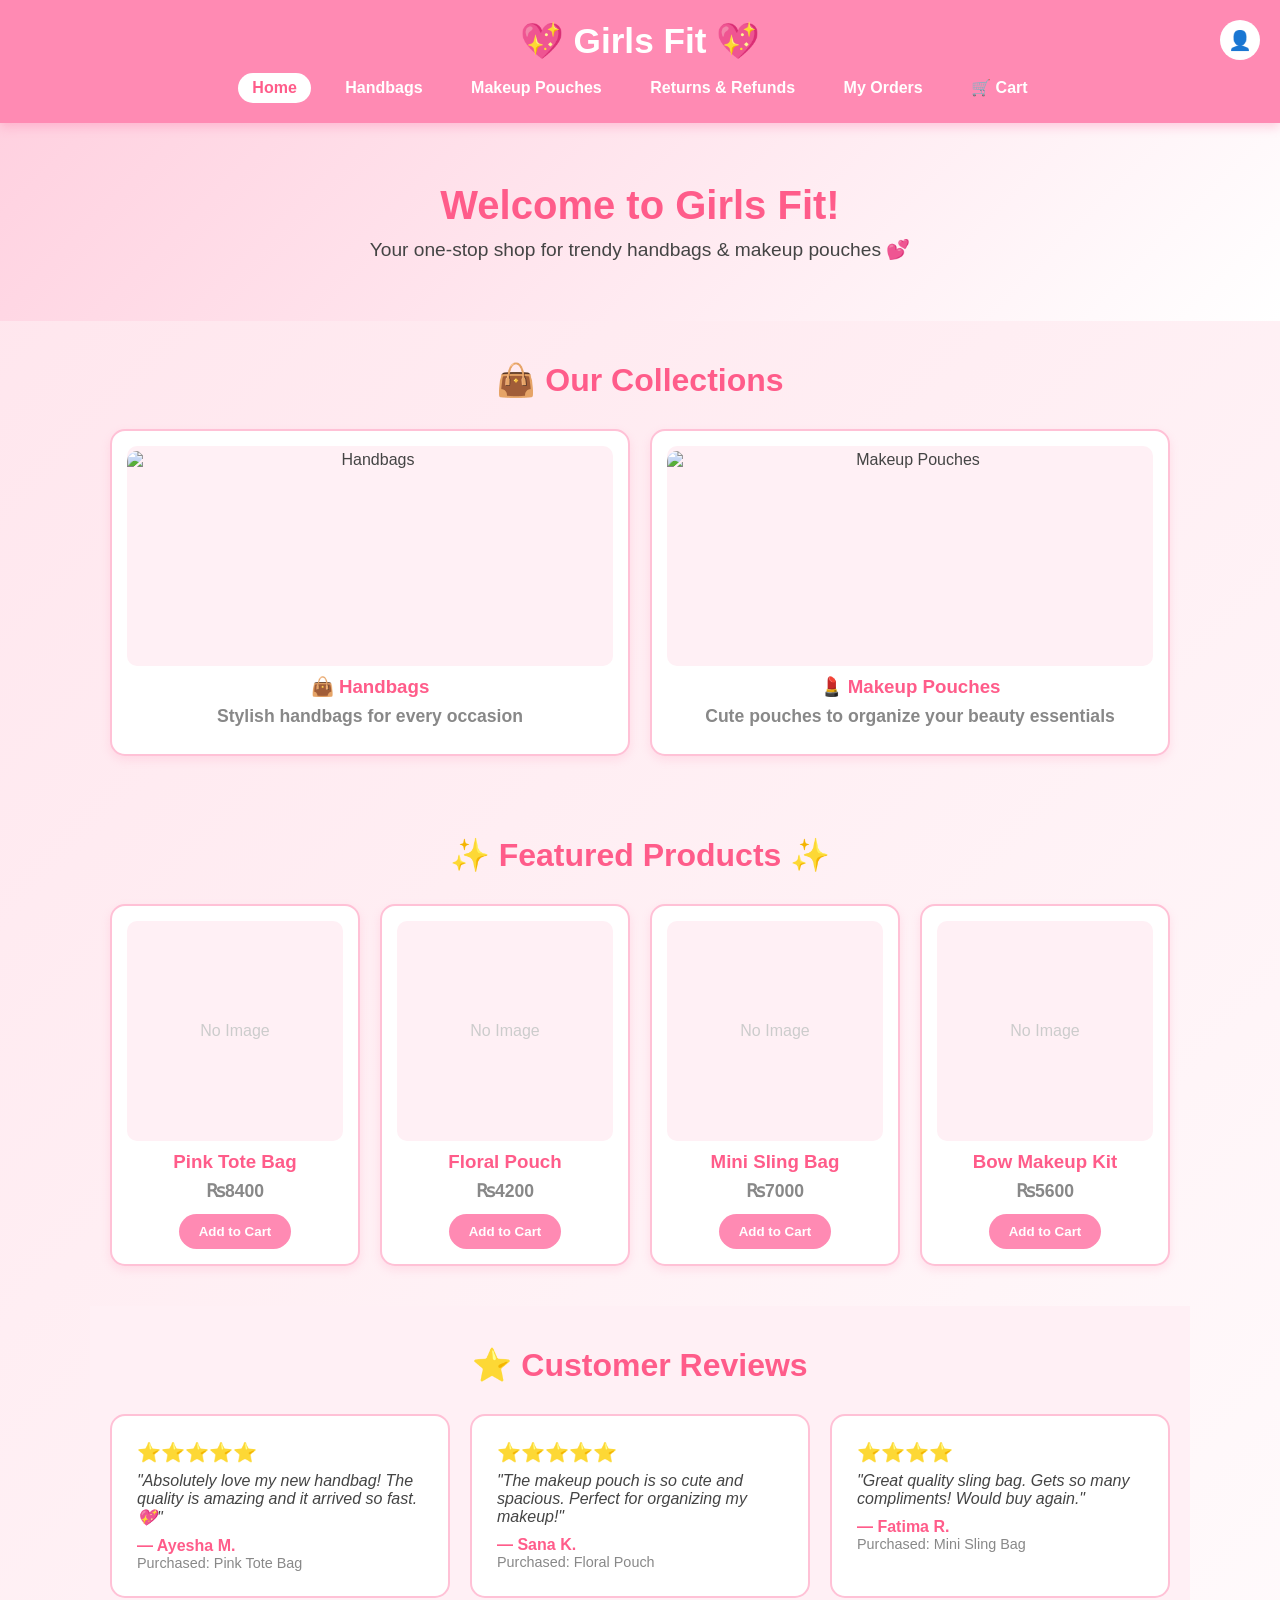
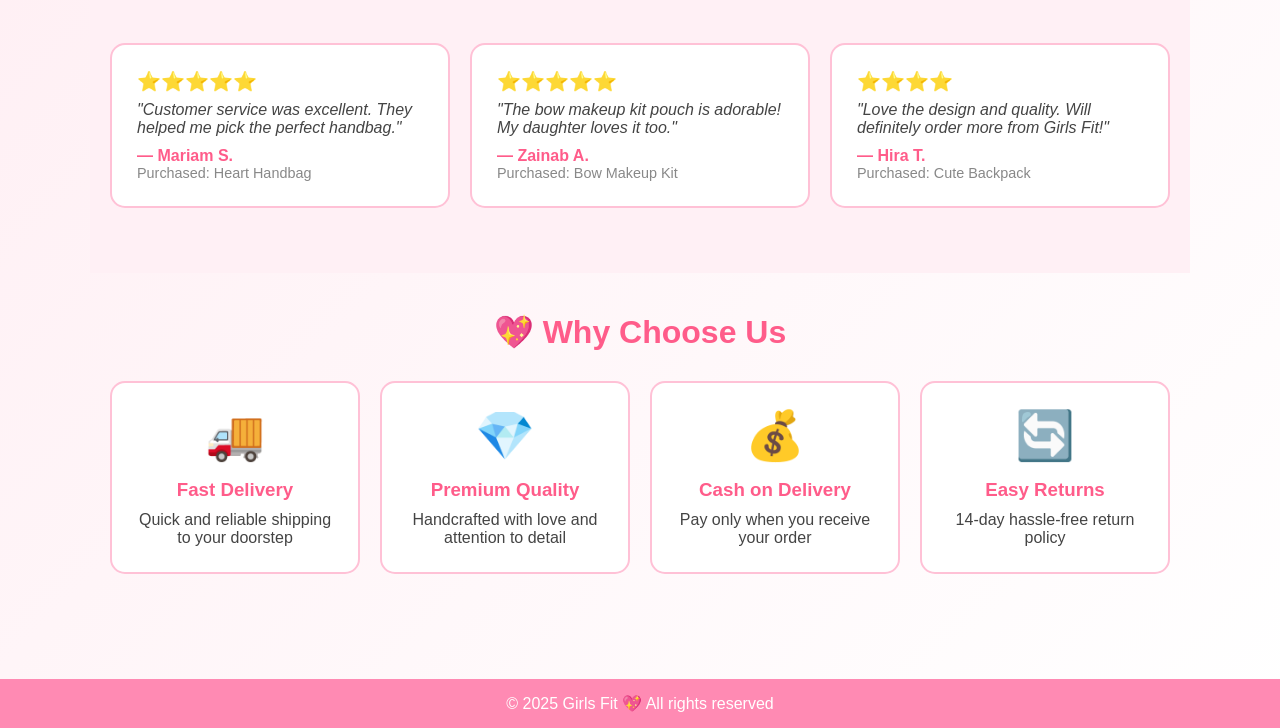
==== index.html @ 37a4bc00 "Add files via upload" ====
<!DOCTYPE html>
<html lang="en">
<head>
<meta charset="UTF-8">
<title>💖 Girls Fit 💖</title>
<link rel="stylesheet" href="style.css">
<script src="https://www.gstatic.com/firebasejs/10.7.1/firebase-app-compat.js"></script>
<script src="https://www.gstatic.com/firebasejs/10.7.1/firebase-auth-compat.js"></script>
<script src="https://www.gstatic.com/firebasejs/10.7.1/firebase-storage-compat.js"></script>
<script src="firebase-config.js"></script>
<script src="auth.js"></script>
</head>
<body>

<header style="position:relative;">
  <div class="profile-icon" id="profileIcon" onclick="toggleDropdown()" title="Sign In">👤</div>
  <div class="dropdown-menu" id="dropdownMenu">
    <a href="javascript:void(0)" onclick="signInWithGoogle()" class="google-btn">
      <span class="google-icon">G</span> Continue with Google
    </a>
  </div>
  <h1>💖 Girls Fit 💖</h1>
  <nav id="navBar">
    <a href="index.html" class="active">Home</a>
    <a href="handbags.html">Handbags</a>
    <a href="pouches.html">Makeup Pouches</a>
    <a href="returns.html">Returns & Refunds</a>
    <a href="orders.html">My Orders</a>
    <a href="cart.html">🛒 Cart</a>
  </nav>
</header>

<!-- Banner Section -->
    <section class="hero">
      <h2>Welcome to Girls Fit!</h2>
      <p>Your one-stop shop for trendy handbags & makeup pouches 💕</p>
    </section>


<!-- Collections Section -->
<section class="collections" style="padding:40px 20px;max-width:1100px;margin:auto;">
  <h2 style="text-align:center;color:#ff5c8a;margin-bottom:30px;font-size:2em;">👜 Our Collections</h2>
  <div class="product-grid">
    <div class="product-card" onclick="location.href='handbags.html'" style="cursor:pointer;">
      <div style="width:100%;height:220px;display:flex;align-items:center;justify-content:center;overflow:hidden;border-radius:10px;margin-bottom:10px;background:#fff0f5;">
        <img src="https://images.unsplash.com/photo-1584917865442-de89df76afd3?w=400" alt="Handbags" style="max-width:100%;max-height:100%;object-fit:contain;">
      </div>
      <h3>👜 Handbags</h3>
      <p>Stylish handbags for every occasion</p>
    </div>
    <div class="product-card" onclick="location.href='pouches.html'" style="cursor:pointer;">
      <div style="width:100%;height:220px;display:flex;align-items:center;justify-content:center;overflow:hidden;border-radius:10px;margin-bottom:10px;background:#fff0f5;">
        <img src="https://images.unsplash.com/photo-1586495777744-4413f21062fa?w=400" alt="Makeup Pouches" style="max-width:100%;max-height:100%;object-fit:contain;">
      </div>
      <h3>💄 Makeup Pouches</h3>
      <p>Cute pouches to organize your beauty essentials</p>
    </div>
  </div>
</section>

<!-- Featured Products -->
<section class="products">
  <h2>✨ Featured Products ✨</h2>
  <div class="product-grid" id="featuredProducts"></div>
</section>

<!-- Customer Reviews -->
<section class="reviews" style="padding:40px 20px;max-width:1100px;margin:auto;background:#fff0f5;">
  <h2 style="text-align:center;color:#ff5c8a;margin-bottom:30px;font-size:2em;">⭐ Customer Reviews</h2>
  <div class="product-grid" id="reviewsGrid" style="grid-template-columns:repeat(auto-fit, minmax(280px, 1fr));"></div>
</section>

<!-- Why Choose Us -->
<section class="why-us" style="padding:40px 20px;max-width:1100px;margin:auto;">
  <h2 style="text-align:center;color:#ff5c8a;margin-bottom:30px;font-size:2em;">💖 Why Choose Us</h2>
  <div style="display:grid;grid-template-columns:repeat(auto-fit,minmax(250px,1fr));gap:20px;">
    <div class="policy-box" style="text-align:center;">
      <div style="font-size:3em;">🚚</div>
      <h3 style="color:#ff5c8a;">Fast Delivery</h3>
      <p>Quick and reliable shipping to your doorstep</p>
    </div>
    <div class="policy-box" style="text-align:center;">
      <div style="font-size:3em;">💎</div>
      <h3 style="color:#ff5c8a;">Premium Quality</h3>
      <p>Handcrafted with love and attention to detail</p>
    </div>
    <div class="policy-box" style="text-align:center;">
      <div style="font-size:3em;">💰</div>
      <h3 style="color:#ff5c8a;">Cash on Delivery</h3>
      <p>Pay only when you receive your order</p>
    </div>
    <div class="policy-box" style="text-align:center;">
      <div style="font-size:3em;">🔄</div>
      <h3 style="color:#ff5c8a;">Easy Returns</h3>
      <p>14-day hassle-free return policy</p>
    </div>
  </div>
</section>

<footer><p>© 2025 Girls Fit 💖 All rights reserved</p></footer>

<script>
// Update nav based on auth state
function updateNav(user) {
  var navBar = document.getElementById('navBar');
  if (user) {
    var ordersLink = user.email === 'm.abbas.askri@gmail.com' ?
      '<a href="admin.html">👩‍💼 Admin</a>' :
      '<a href="orders.html">My Orders</a>';
    navBar.innerHTML =
      '<a href="index.html" class="active">Home</a>' +
      '<a href="handbags.html">Handbags</a>' +
      '<a href="pouches.html">Makeup Pouches</a>' +
      '<a href="returns.html">Returns & Refunds</a>' +
      ordersLink +
      '<a href="cart.html">🛒 Cart</a>' +
      '<a href="javascript:void(0)" onclick="logoutUser()" style="background:#ff5c8a;">Logout (' + user.email + ')</a>';
  }
}

function updateProfileIcon(user) {
  var icon = document.getElementById('profileIcon');
  var dropdown = document.getElementById('dropdownMenu');
  if (user) {
    icon.innerText = '👤';
    icon.title = user.email;
    dropdown.innerHTML =
      '<a href="' + (user.email === 'm.abbas.askri@gmail.com' ? 'admin.html' : 'orders.html') + '">' +
        (user.email === 'm.abbas.askri@gmail.com' ? '👩‍💼 Admin Panel' : '📦 My Orders') +
      '</a>' +
      '<a href="javascript:void(0)" onclick="logoutUser()">🚪 Logout</a>';
  } else {
    icon.innerText = '👤';
    icon.title = 'Sign In';
    dropdown.innerHTML =
      '<a href="javascript:void(0)" onclick="signInWithGoogle()" class="google-btn">' +
        '<span class="google-icon" style="color:#4285f4;">G</span> Continue with Google' +
      '</a>';
  }
}

window.toggleDropdown = function() {
  var dropdown = document.getElementById('dropdownMenu');
  dropdown.classList.toggle('show');
}

window.onclick = function(event) {
  if (!event.target.matches('.profile-icon')) {
    var dropdowns = document.getElementsByClassName('dropdown-menu');
    for (var i = 0; i < dropdowns.length; i++) {
      dropdowns[i].classList.remove('show');
    }
  }
}

window.signInWithGoogle = function() {
  var provider = new firebase.auth.GoogleAuthProvider();
  firebase.auth().signInWithPopup(provider)
    .then(function(result) {
      var user = result.user;
      window.currentFirebaseUser = user;
      if (user.email === 'm.abbas.askri@gmail.com') {
        window.location.href = 'admin.html';
      } else {
        window.location.href = 'index.html';
      }
    })
    .catch(function(error) {
      console.error("Google sign-in error:", error);
    });
};

window.logoutUser = function() {
  firebase.auth().signOut().then(function() {
    window.location.href = "login.html";
  });
};

// Load featured products - use localStorage directly
function loadFeaturedProducts() {
  try {
    var products = JSON.parse(localStorage.getItem('products')) || [];
    var featured = products.filter(function(p) { return p.featured; });
    var container = document.getElementById('featuredProducts');
    if (!container) return;
    container.innerHTML = '';
    if (!featured.length) {
      container.innerHTML = '<p style="text-align:center;color:#888;grid-column:1/-1;">No featured products yet.</p>';
      return;
    }
    featured.forEach(function(p) {
      var imgTag = p.image
        ? '<div style="width:100%;height:220px;display:flex;align-items:center;justify-content:center;overflow:hidden;border-radius:10px;margin-bottom:10px;background:#fff0f5;">' +
            '<img src="' + p.image + '" alt="' + p.name + '" style="max-width:100%;max-height:100%;object-fit:contain;" onerror="this.onerror=null;this.style.display=\'none\';">' +
          '</div>'
        : '<div style="width:100%;height:220px;display:flex;align-items:center;justify-content:center;background:#fff0f5;border-radius:10px;margin-bottom:10px;color:#ccc;">No Image</div>';
      var safeName = (p.name || '').replace(/'/g, "\\'");
      container.innerHTML +=
        '<div class="product-card">' +
          imgTag +
          '<h3>' + (p.name || '') + '</h3>' +
          '<p>₨' + (p.price || 0) + '</p>' +
          '<button onclick="addToCart(\'' + safeName + '\', ' + (p.price || 0) + ')">Add to Cart</button>' +
        '</div>';
    });
  } catch(err) {
    console.error('loadFeaturedProducts error:', err);
  }
}

window.addToCart = function(name, price) {
  var user = window.currentFirebaseUser;
  if (!user) {
    alert("Please login to add items to cart!");
    window.location.href = "login.html";
    return;
  }
  var cart = JSON.parse(localStorage.getItem('cart')) || [];
  cart.push({ name: name, price: price });
  localStorage.setItem('cart', JSON.stringify(cart));
  alert("💖 " + name + " added to cart!");
};

// Fake reviews data
var fakeReviews = [
  { name: "Ayesha M.", rating: 5, text: "Absolutely love my new handbag! The quality is amazing and it arrived so fast. 💖", product: "Pink Tote Bag" },
  { name: "Sana K.", rating: 5, text: "The makeup pouch is so cute and spacious. Perfect for organizing my makeup!", product: "Floral Pouch" },
  { name: "Fatima R.", rating: 4, text: "Great quality sling bag. Gets so many compliments! Would buy again.", product: "Mini Sling Bag" },
  { name: "Mariam S.", rating: 5, text: "Customer service was excellent. They helped me pick the perfect handbag.", product: "Heart Handbag" },
  { name: "Zainab A.", rating: 5, text: "The bow makeup kit pouch is adorable! My daughter loves it too.", product: "Bow Makeup Kit" },
  { name: "Hira T.", rating: 4, text: "Love the design and quality. Will definitely order more from Girls Fit!", product: "Cute Backpack" }
];

function loadReviews() {
  console.log('loadReviews called');
  var container = document.getElementById('reviewsGrid');
  if (!container) {
    console.error('reviewsGrid container not found!');
    return;
  }
  console.log('Found reviewsGrid container, loading', fakeReviews.length, 'reviews');
  var html = '';
  fakeReviews.forEach(function(r) {
    var stars = '';
    for (var i = 0; i < r.rating; i++) stars += '⭐';
    html +=
      '<div class="policy-box">' +
        '<div style="color:#ff5c8a;font-size:1.2em;margin-bottom:8px;">' + stars + '</div>' +
        '<p style="font-style:italic;margin-bottom:10px;">"' + r.text + '"</p>' +
        '<p style="color:#ff5c8a;font-weight:bold;">— ' + r.name + '</p>' +
        '<p style="color:#888;font-size:0.9em;">Purchased: ' + r.product + '</p>' +
      '</div>';
  });
  container.innerHTML = html;
  console.log('Reviews loaded successfully');
}

// Load products on page load (no auth required for viewing)
loadFeaturedProducts();
loadReviews();

// Auth handling for nav/profile updates
var authHandled = false;
firebase.auth().onAuthStateChanged(function(user) {
  if (authHandled) return;
  if (user) {
    authHandled = true;
    window.currentFirebaseUser = user;
    updateProfileIcon(user);
    updateNav(user);
  } else {
    setTimeout(function() {
      if (!authHandled) {
        authHandled = true;
        var persistedUser = firebase.auth().currentUser;
        window.currentFirebaseUser = persistedUser;
        if (persistedUser) {
          updateProfileIcon(persistedUser);
          updateNav(persistedUser);
        }
      }
    }, 1500);
  }
});
</script>

</body>
</html>
---- style.css ----
* { margin:0; padding:0; box-sizing:border-box; font-family:'Segoe UI', sans-serif; }
body { background: linear-gradient(135deg, #ffe4ec, #ffffff); color:#444; min-height:100vh; }

header {
  background:#ff8ab3; color:white; padding:20px; text-align:center;
  box-shadow:0 4px 10px rgba(255,105,160,0.3);
}
header h1 { font-size:2.2em; margin-bottom:10px; }
.profile-icon {
  position:absolute; right:20px; top:20px; cursor:pointer;
  background:white; color:#ff5c8a; width:40px; height:40px;
  border-radius:50%; display:flex; align-items:center; justify-content:center;
  font-size:1.2em; font-weight:bold; transition:0.3s;
}
.profile-icon:hover { transform:scale(1.1); box-shadow:0 4px 10px rgba(0,0,0,0.2); }
header nav { margin-top:10px; }

.dropdown-menu {
  display:none; position:absolute; right:20px; top:70px;
  background:white; border-radius:10px; box-shadow:0 4px 20px rgba(0,0,0,0.15);
  min-width:200px; z-index:1000; overflow:hidden;
}
.dropdown-menu.show { display:block; }
.dropdown-menu a {
  display:block; padding:12px 20px; color:#444; text-decoration:none;
  border-bottom:1px solid #f0f0f0; transition:0.3s;
}
.dropdown-menu a:hover { background:#fff0f5; color:#ff5c8a; }
.dropdown-menu a:last-child { border-bottom:none; }
.google-btn {
  display:flex; align-items:center; gap:10px; font-weight:bold;
}
.google-icon { font-size:1.2em; }
nav a {
  color:white; margin:0 8px; text-decoration:none;
  font-weight:bold; padding:6px 14px; border-radius:20px;
  transition:0.3s; display:inline-block;
}
nav a:hover, nav a.active { background:white; color:#ff5c8a; }

.hero {
  text-align:center; padding:60px 20px;
  background:linear-gradient(135deg,#ffd1e0,#fff);
}
.hero h2 { color:#ff5c8a; font-size:2.5em; }
.hero p { margin-top:10px; font-size:1.2em; }

.products, .policy, .orders { padding:40px 20px; max-width:1100px; margin:auto; }
.products h2, .policy h2, .orders h2 {
  text-align:center; color:#ff5c8a; margin-bottom:30px; font-size:2em;
}

.product-grid {
  display:grid; grid-template-columns:repeat(auto-fit,minmax(220px,1fr)); gap:20px;
}
.product-card {
  background:white; border:2px solid #ffc1d6; border-radius:15px;
  padding:15px; text-align:center; transition:0.3s;
  box-shadow:0 4px 10px rgba(255,140,180,0.2);
}
.product-card:hover { transform:translateY(-5px); box-shadow:0 8px 20px rgba(255,140,180,0.4); }
.product-card img {
  width:100%; height:200px; object-fit:cover;
  border-radius:10px; margin-bottom:10px;
}
.product-card h3 { color:#ff5c8a; margin-bottom:8px; }
.product-card p { color:#888; margin-bottom:12px; font-size:1.1em; font-weight:bold;}
.product-card button {
  background:#ff8ab3; color:white; border:none; padding:10px 20px;
  border-radius:25px; cursor:pointer; font-weight:bold; transition:0.3s;
}
.product-card button:hover { background:#ff5c8a; transform:scale(1.05);}

.policy-box, .admin-box {
  background:white; border:2px solid #ffc1d6; border-radius:15px;
  padding:25px; margin-bottom:25px;
}
.policy-box h3, .admin-box h3 { color:#ff5c8a; margin:15px 0 10px; }
.policy-box ul { padding-left:25px; }
.policy-box li { margin:6px 0; line-height:1.6;}
.admin-box p { padding:5px 0; line-height:1.8;}

table { width:100%; border-collapse:collapse; background:white; border-radius:10px; overflow:hidden; box-shadow:0 4px 10px rgba(255,140,180,0.2);}
th, td { padding:14px; text-align:center; border-bottom:1px solid #ffd1e0; }
th { background:#ff8ab3; color:white; }
tr:hover { background:#fff0f5; }
.status { font-weight:bold; padding:6px 12px; border-radius:15px; color:white; display:inline-block;}
.delivered { background:#4caf50; }
.shipped { background:#2196f3; }
.processing { background:#ff9800; }
.pending { background:#9e9e9e; }
.cancelled { background:#f44336; }

#cartList { list-style:none; background:white; border-radius:10px; padding:15px; margin:20px 0; box-shadow:0 4px 10px rgba(255,140,180,0.2);}
#cartList li { padding:10px; border-bottom:1px solid #ffd1e0; }
#cartTotal { font-weight:bold; color:#ff5c8a; font-size:1.3em; text-align:right; padding:10px;}

footer {
  background:#ff8ab3; color:white; text-align:center;
  padding:15px; margin-top:40px;
}
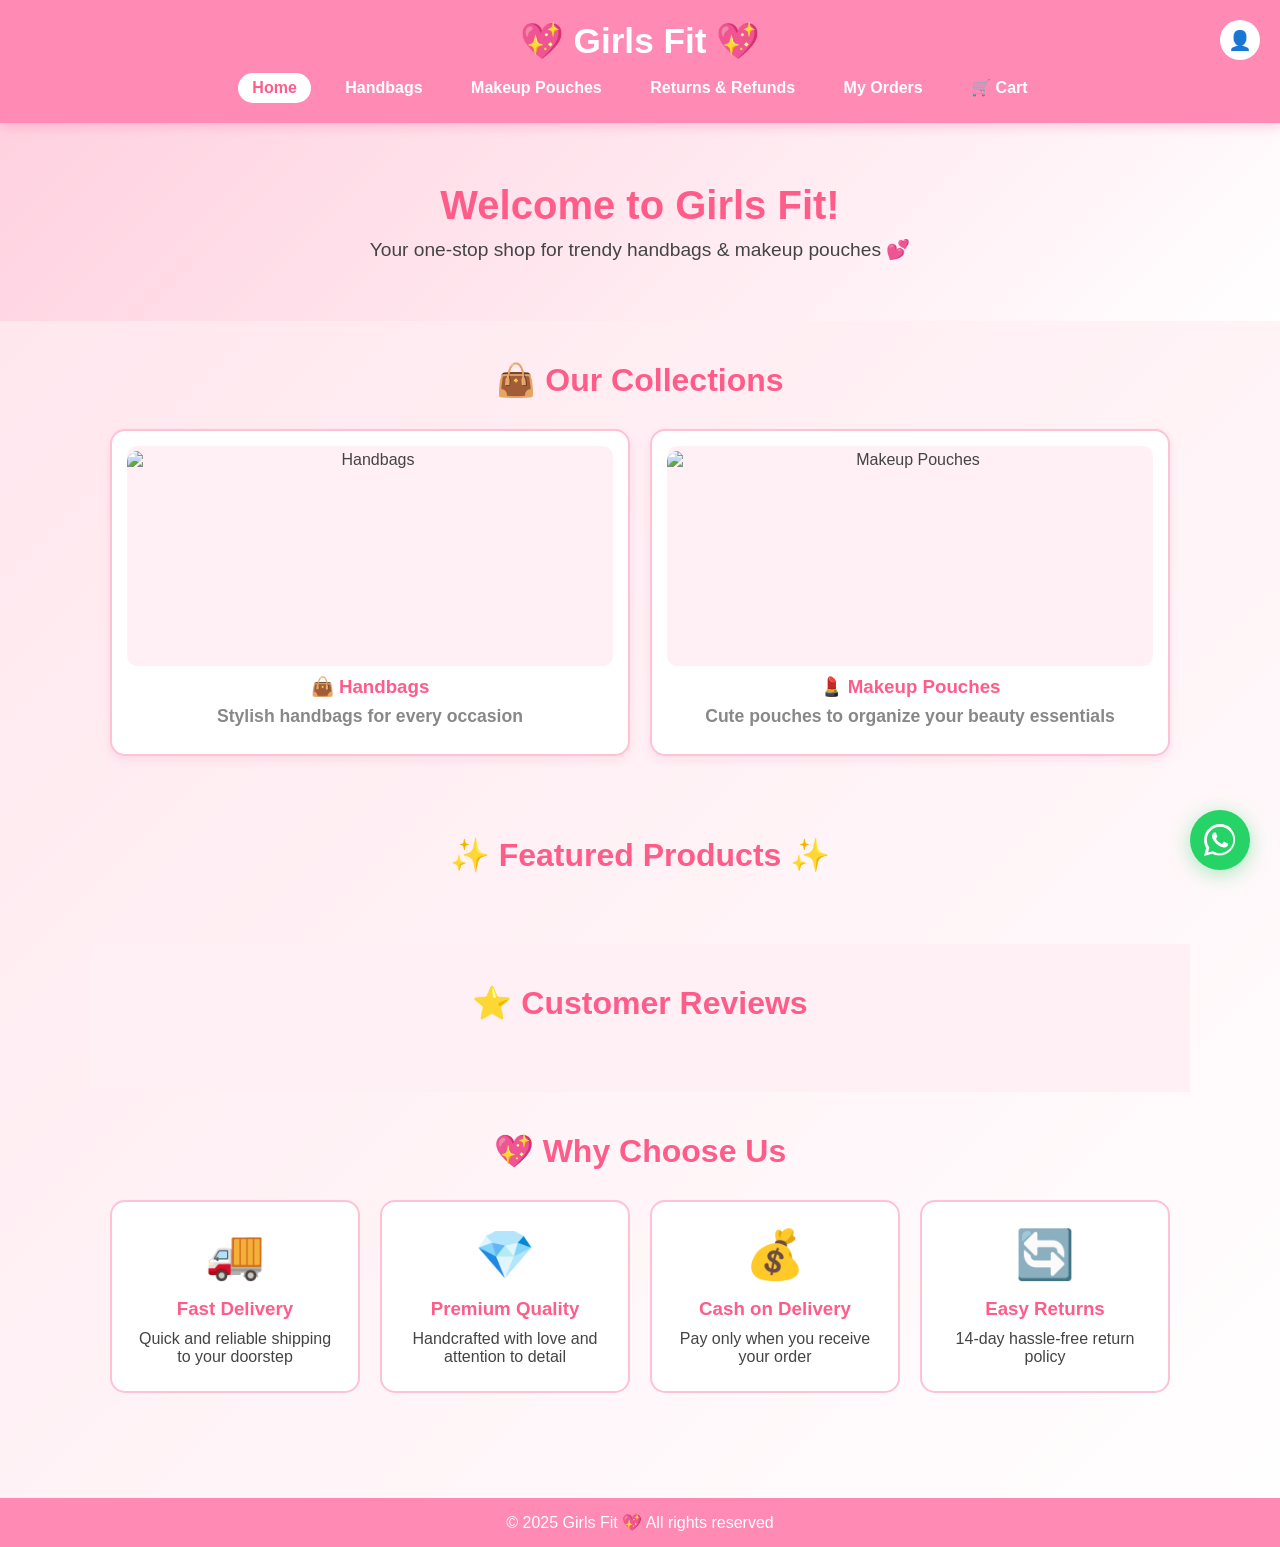
==== commit 73888148: "Add files via upload" ====
--- a/index.html
+++ b/index.html
@@ -99,190 +99,13 @@
 
 <footer><p>© 2025 Girls Fit 💖 All rights reserved</p></footer>
 
-<script>
-// Update nav based on auth state
-function updateNav(user) {
-  var navBar = document.getElementById('navBar');
-  if (user) {
-    var ordersLink = user.email === 'm.abbas.askri@gmail.com' ?
-      '<a href="admin.html">👩‍💼 Admin</a>' :
-      '<a href="orders.html">My Orders</a>';
-    navBar.innerHTML =
-      '<a href="index.html" class="active">Home</a>' +
-      '<a href="handbags.html">Handbags</a>' +
-      '<a href="pouches.html">Makeup Pouches</a>' +
-      '<a href="returns.html">Returns & Refunds</a>' +
-      ordersLink +
-      '<a href="cart.html">🛒 Cart</a>' +
-      '<a href="javascript:void(0)" onclick="logoutUser()" style="background:#ff5c8a;">Logout (' + user.email + ')</a>';
-  }
-}
-
-function updateProfileIcon(user) {
-  var icon = document.getElementById('profileIcon');
-  var dropdown = document.getElementById('dropdownMenu');
-  if (user) {
-    icon.innerText = '👤';
-    icon.title = user.email;
-    dropdown.innerHTML =
-      '<a href="' + (user.email === 'm.abbas.askri@gmail.com' ? 'admin.html' : 'orders.html') + '">' +
-        (user.email === 'm.abbas.askri@gmail.com' ? '👩‍💼 Admin Panel' : '📦 My Orders') +
-      '</a>' +
-      '<a href="javascript:void(0)" onclick="logoutUser()">🚪 Logout</a>';
-  } else {
-    icon.innerText = '👤';
-    icon.title = 'Sign In';
-    dropdown.innerHTML =
-      '<a href="javascript:void(0)" onclick="signInWithGoogle()" class="google-btn">' +
-        '<span class="google-icon" style="color:#4285f4;">G</span> Continue with Google' +
-      '</a>';
-  }
-}
-
-window.toggleDropdown = function() {
-  var dropdown = document.getElementById('dropdownMenu');
-  dropdown.classList.toggle('show');
-}
-
-window.onclick = function(event) {
-  if (!event.target.matches('.profile-icon')) {
-    var dropdowns = document.getElementsByClassName('dropdown-menu');
-    for (var i = 0; i < dropdowns.length; i++) {
-      dropdowns[i].classList.remove('show');
-    }
-  }
-}
-
-window.signInWithGoogle = function() {
-  var provider = new firebase.auth.GoogleAuthProvider();
-  firebase.auth().signInWithPopup(provider)
-    .then(function(result) {
-      var user = result.user;
-      window.currentFirebaseUser = user;
-      if (user.email === 'm.abbas.askri@gmail.com') {
-        window.location.href = 'admin.html';
-      } else {
-        window.location.href = 'index.html';
-      }
-    })
-    .catch(function(error) {
-      console.error("Google sign-in error:", error);
-    });
-};
-
-window.logoutUser = function() {
-  firebase.auth().signOut().then(function() {
-    window.location.href = "login.html";
-  });
-};
-
-// Load featured products - use localStorage directly
-function loadFeaturedProducts() {
-  try {
-    var products = JSON.parse(localStorage.getItem('products')) || [];
-    var featured = products.filter(function(p) { return p.featured; });
-    var container = document.getElementById('featuredProducts');
-    if (!container) return;
-    container.innerHTML = '';
-    if (!featured.length) {
-      container.innerHTML = '<p style="text-align:center;color:#888;grid-column:1/-1;">No featured products yet.</p>';
-      return;
-    }
-    featured.forEach(function(p) {
-      var imgTag = p.image
-        ? '<div style="width:100%;height:220px;display:flex;align-items:center;justify-content:center;overflow:hidden;border-radius:10px;margin-bottom:10px;background:#fff0f5;">' +
-            '<img src="' + p.image + '" alt="' + p.name + '" style="max-width:100%;max-height:100%;object-fit:contain;" onerror="this.onerror=null;this.style.display=\'none\';">' +
-          '</div>'
-        : '<div style="width:100%;height:220px;display:flex;align-items:center;justify-content:center;background:#fff0f5;border-radius:10px;margin-bottom:10px;color:#ccc;">No Image</div>';
-      var safeName = (p.name || '').replace(/'/g, "\\'");
-      container.innerHTML +=
-        '<div class="product-card">' +
-          imgTag +
-          '<h3>' + (p.name || '') + '</h3>' +
-          '<p>₨' + (p.price || 0) + '</p>' +
-          '<button onclick="addToCart(\'' + safeName + '\', ' + (p.price || 0) + ')">Add to Cart</button>' +
-        '</div>';
-    });
-  } catch(err) {
-    console.error('loadFeaturedProducts error:', err);
-  }
-}
-
-window.addToCart = function(name, price) {
-  var user = window.currentFirebaseUser;
-  if (!user) {
-    alert("Please login to add items to cart!");
-    window.location.href = "login.html";
-    return;
-  }
-  var cart = JSON.parse(localStorage.getItem('cart')) || [];
-  cart.push({ name: name, price: price });
-  localStorage.setItem('cart', JSON.stringify(cart));
-  alert("💖 " + name + " added to cart!");
-};
-
-// Fake reviews data
-var fakeReviews = [
-  { name: "Ayesha M.", rating: 5, text: "Absolutely love my new handbag! The quality is amazing and it arrived so fast. 💖", product: "Pink Tote Bag" },
-  { name: "Sana K.", rating: 5, text: "The makeup pouch is so cute and spacious. Perfect for organizing my makeup!", product: "Floral Pouch" },
-  { name: "Fatima R.", rating: 4, text: "Great quality sling bag. Gets so many compliments! Would buy again.", product: "Mini Sling Bag" },
-  { name: "Mariam S.", rating: 5, text: "Customer service was excellent. They helped me pick the perfect handbag.", product: "Heart Handbag" },
-  { name: "Zainab A.", rating: 5, text: "The bow makeup kit pouch is adorable! My daughter loves it too.", product: "Bow Makeup Kit" },
-  { name: "Hira T.", rating: 4, text: "Love the design and quality. Will definitely order more from Girls Fit!", product: "Cute Backpack" }
-];
-
-function loadReviews() {
-  console.log('loadReviews called');
-  var container = document.getElementById('reviewsGrid');
-  if (!container) {
-    console.error('reviewsGrid container not found!');
-    return;
-  }
-  console.log('Found reviewsGrid container, loading', fakeReviews.length, 'reviews');
-  var html = '';
-  fakeReviews.forEach(function(r) {
-    var stars = '';
-    for (var i = 0; i < r.rating; i++) stars += '⭐';
-    html +=
-      '<div class="policy-box">' +
-        '<div style="color:#ff5c8a;font-size:1.2em;margin-bottom:8px;">' + stars + '</div>' +
-        '<p style="font-style:italic;margin-bottom:10px;">"' + r.text + '"</p>' +
-        '<p style="color:#ff5c8a;font-weight:bold;">— ' + r.name + '</p>' +
-        '<p style="color:#888;font-size:0.9em;">Purchased: ' + r.product + '</p>' +
-      '</div>';
-  });
-  container.innerHTML = html;
-  console.log('Reviews loaded successfully');
-}
-
-// Load products on page load (no auth required for viewing)
-loadFeaturedProducts();
-loadReviews();
-
-// Auth handling for nav/profile updates
-var authHandled = false;
-firebase.auth().onAuthStateChanged(function(user) {
-  if (authHandled) return;
-  if (user) {
-    authHandled = true;
-    window.currentFirebaseUser = user;
-    updateProfileIcon(user);
-    updateNav(user);
-  } else {
-    setTimeout(function() {
-      if (!authHandled) {
-        authHandled = true;
-        var persistedUser = firebase.auth().currentUser;
-        window.currentFirebaseUser = persistedUser;
-        if (persistedUser) {
-          updateProfileIcon(persistedUser);
-          updateNav(persistedUser);
-        }
-      }
-    }, 1500);
-  }
-});
-</script>
+<!-- WhatsApp Floating Button -->
+<a href="https://wa.me/923256646684" target="_blank" class="whatsapp-float" title="Chat with us on WhatsApp">
+  <svg viewBox="0 0 24 24" xmlns="http://www.w3.org/2000/svg">
+    <path d="M17.472 14.382c-.297-.149-1.758-.867-2.03-.967-.273-.099-.471-.148-.67.15-.197.297-.767.966-.94 1.164-.173.199-.347.223-.644.075-.297-.15-1.255-.463-2.39-1.475-.883-.788-1.48-1.761-1.653-2.059-.173-.297-.018-.458.13-.606.134-.133.298-.347.446-.52.149-.174.198-.298.298-.497.099-.198.05-.371-.025-.52-.075-.149-.669-1.612-.916-2.207-.242-.579-.487-.5-.669-.51-.173-.008-.371-.01-.57-.01-.198 0-.52.074-.792.372-.272.297-1.04 1.016-1.04 2.479s1.065 2.876 1.213 3.074c.149.198 2.095 3.2 5.076 4.487.709.306 1.262.489 1.694.626.712.227 1.36.194 1.872.118.571-.085 1.758-.719 2.006-1.413.248-.694.248-1.289.173-1.413-.074-.123-.272-.198-.57-.347z"/>
+    <path d="M20.52 3.48C18.34 1.1 15.31 0 12.03 0 5.46 0 .06 5.4.06 12c0 2.12.55 4.19 1.6 6.01L0 24l6.2-1.63c1.56.84 3.32 1.29 5.1 1.29h.1c6.58 0 11.98-5.4 11.98-12 0-3.2-1.25-6.21-3.52-8.48zM12.03 21.99h-.08c-1.71 0-3.39-.46-4.86-1.33l-.35-.2-3.68.96.98-3.58-.23-.37A9.87 9.87 0 0 1 2.1 12C2.1 6.58 6.56 2.12 12.03 2.12c2.66 0 5.16 1.04 7.04 2.92a9.87 9.87 0 0 1 2.9 7.03c0 5.42-4.46 9.92-10.94 9.92z"/>
+  </svg>
+</a>
 
 </body>
 </html>
--- a/style.css
+++ b/style.css
@@ -29,8 +29,44 @@
 .dropdown-menu a:last-child { border-bottom:none; }
 .google-btn {
   display:flex; align-items:center; gap:10px; font-weight:bold;
+ }
+.google-icon { font-size:1.2em; }
+
+/* WhatsApp Floating Button */
+.whatsapp-float {
+  position: fixed;
+  bottom: 30px;
+  right: 30px;
+  background: #25D366;
+  color: white;
+  width: 60px;
+  height: 60px;
+  border-radius: 50%;
+  display: flex;
+  align-items: center;
+  justify-content: center;
+  font-size: 28px;
+  box-shadow: 0 4px 20px rgba(37, 211, 102, 0.4);
+  cursor: pointer;
+  z-index: 9999;
+  transition: all 0.3s ease;
+  text-decoration: none;
+  border: none;
+  outline: none;
 }
-.google-icon { font-size:1.2em; }
+.whatsapp-float:hover {
+  transform: scale(1.1);
+  box-shadow: 0 6px 30px rgba(37, 211, 102, 0.6), 0 0 20px rgba(37, 211, 102, 0.3);
+  background: #22c15e;
+}
+.whatsapp-float:active {
+  transform: scale(0.95);
+}
+.whatsapp-float svg {
+  width: 32px;
+  height: 32px;
+  fill: white;
+}
 nav a {
   color:white; margin:0 8px; text-decoration:none;
   font-weight:bold; padding:6px 14px; border-radius:20px;
